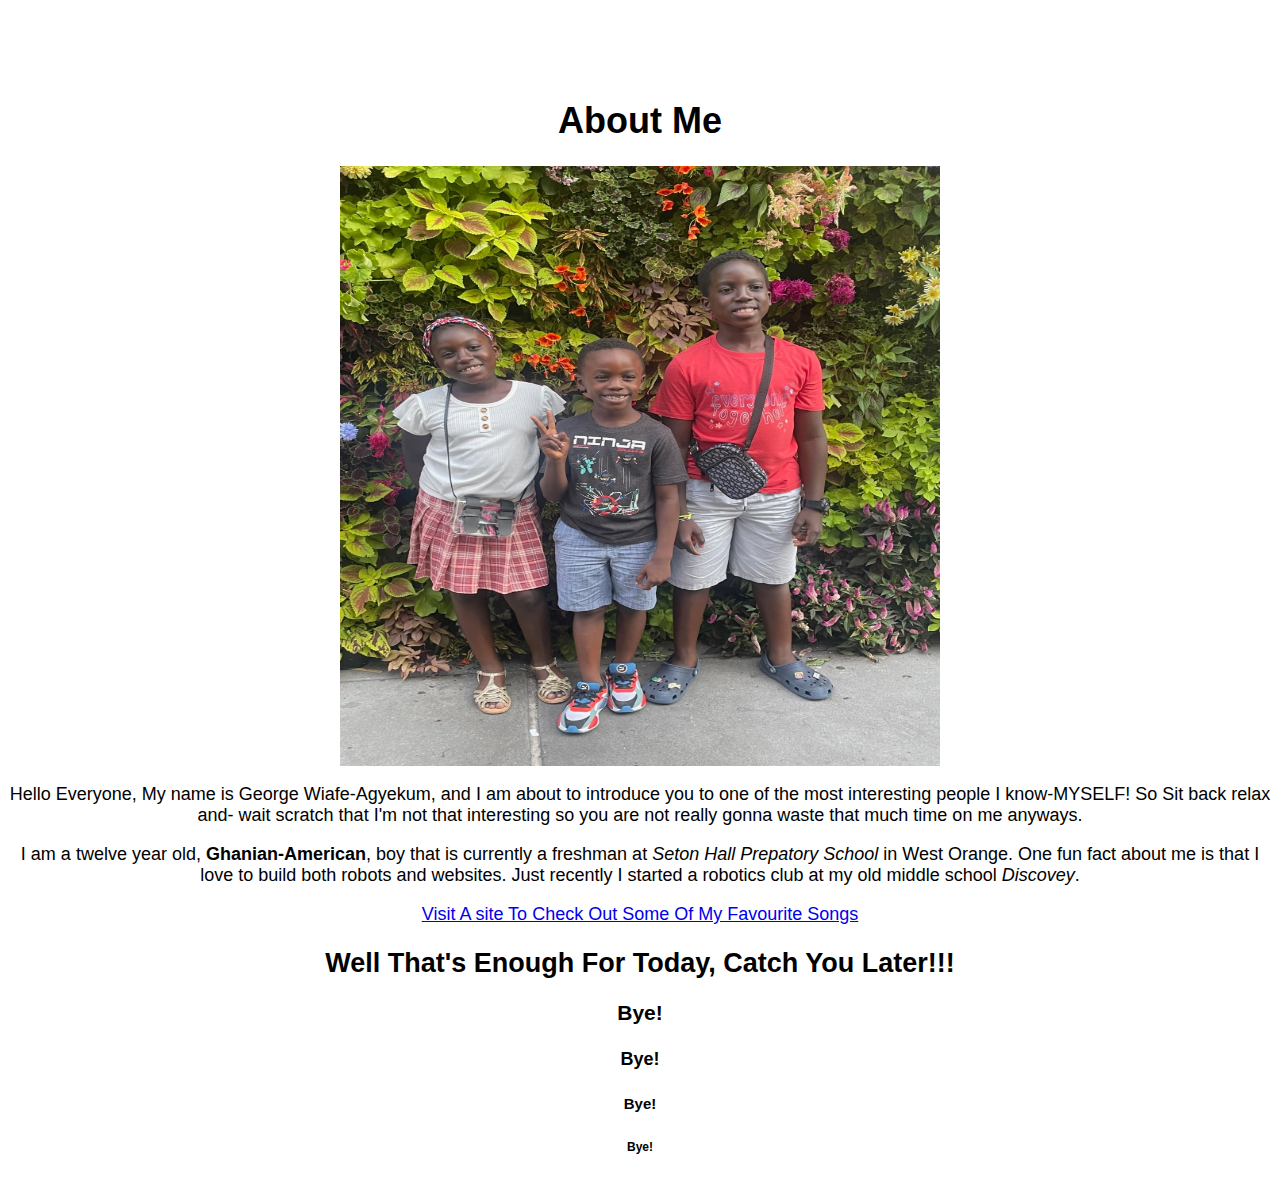
==== index.html @ 5cee72a6 "Link added" ====
<html lang="en">
<head>
    <meta charset="UTF-8">
    <meta name="viewport" content="width=device-width, initial-scale=1.0">
    <title>Document</title>
</head>
<style>
    body {
        text-align: center;
        margin-top: 100px;
        font-family: 'Lucida Sans', 'Lucida Sans Regular', 'Lucida Grande', 'Lucida Sans Unicode', Geneva, Verdana, sans-serif;
        font-size: large;
    }

    .rotate-image {
        transform: rotate(90deg);
    }
</style>
<body>
    <h1>About Me</h1>
    <img src="wally.jpg" alt="George, the author" width="600" height="600" class="rotate-image">
    <p>Hello Everyone, My name is George Wiafe-Agyekum, and I am about to introduce you to one of the most interesting people I know-MYSELF!
         So Sit back relax and- wait scratch that I'm not that interesting so you are not really gonna waste that much time on me anyways.<ll</p>
    <p>I am a twelve year old, <strong>Ghanian-American</strong>, boy that is currently a freshman at <em>Seton Hall Prepatory School</em> in West Orange. One fun fact about me is that I love to build both robots and websites. Just recently I started a robotics club at my old middle school <em>Discovey</em>.</p>
    <a href="songs.html" target="_self">Visit A site To Check Out Some Of My Favourite Songs</a>
    <h2>Well That's Enough For Today, Catch You Later!!!</h2>
    <h3>Bye!</h3>
    <h4>Bye!</h4>
    <h5>Bye!</h5>
    <h6>Bye!</h6>
</body>
</html>
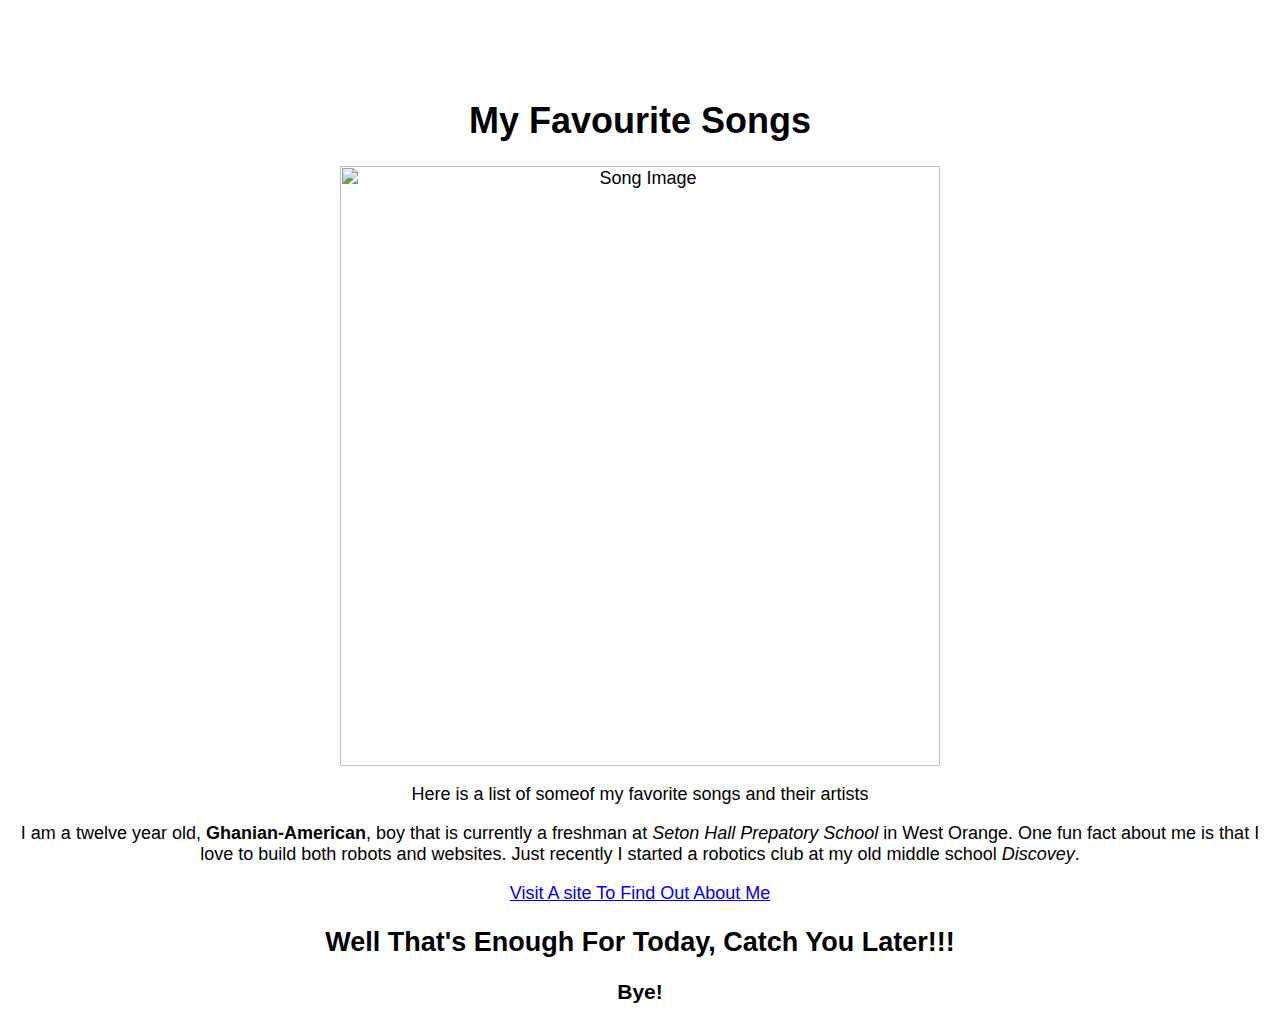
==== commit 08385872: "song page" ====
--- a/index.html
+++ b/index.html
@@ -11,22 +11,14 @@
         font-family: 'Lucida Sans', 'Lucida Sans Regular', 'Lucida Grande', 'Lucida Sans Unicode', Geneva, Verdana, sans-serif;
         font-size: large;
     }
-
-    .rotate-image {
-        transform: rotate(90deg);
-    }
 </style>
 <body>
-    <h1>About Me</h1>
-    <img src="wally.jpg" alt="George, the author" width="600" height="600" class="rotate-image">
-    <p>Hello Everyone, My name is George Wiafe-Agyekum, and I am about to introduce you to one of the most interesting people I know-MYSELF!
-         So Sit back relax and- wait scratch that I'm not that interesting so you are not really gonna waste that much time on me anyways.<ll</p>
+    <h1>My Favourite Songs</h1>
+    <img src="sing.jpg" alt="Song Image" width="600" height="600" class="rotate-image">
+    <p>Here is a list of someof my favorite songs and their artists<ll</p>
     <p>I am a twelve year old, <strong>Ghanian-American</strong>, boy that is currently a freshman at <em>Seton Hall Prepatory School</em> in West Orange. One fun fact about me is that I love to build both robots and websites. Just recently I started a robotics club at my old middle school <em>Discovey</em>.</p>
-    <a href="songs.html" target="_self">Visit A site To Check Out Some Of My Favourite Songs</a>
+    <a href="index.html" target="_self">Visit A site To Find Out About Me</a>
     <h2>Well That's Enough For Today, Catch You Later!!!</h2>
     <h3>Bye!</h3>
-    <h4>Bye!</h4>
-    <h5>Bye!</h5>
-    <h6>Bye!</h6>
 </body>
 </html>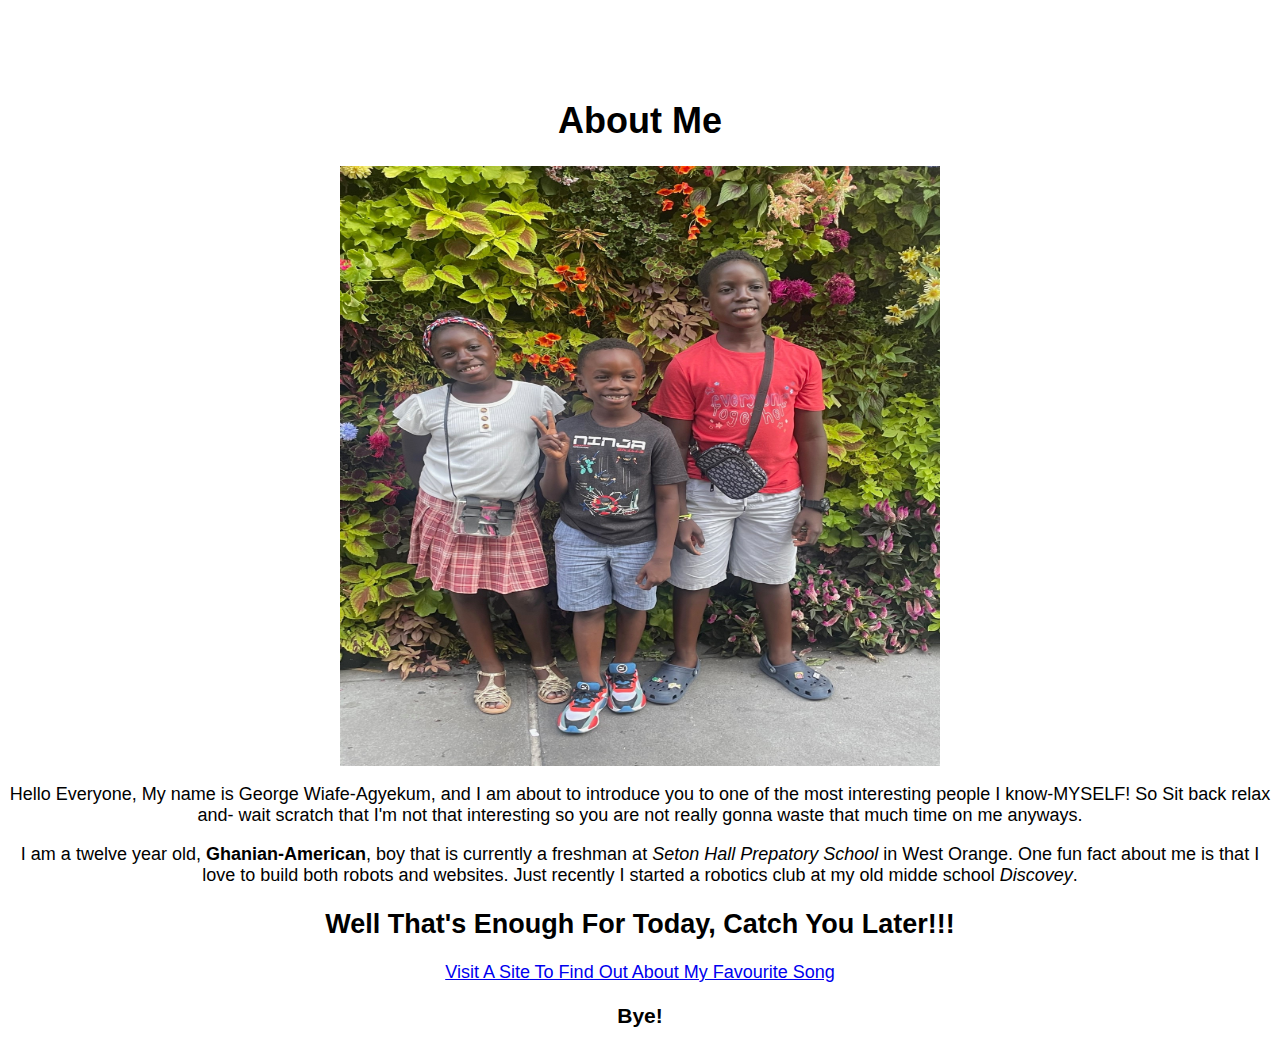
==== commit 7bd2663f: "update link" ====
--- a/index.html
+++ b/index.html
@@ -11,14 +11,19 @@
         font-family: 'Lucida Sans', 'Lucida Sans Regular', 'Lucida Grande', 'Lucida Sans Unicode', Geneva, Verdana, sans-serif;
         font-size: large;
     }
+
+    .rotate-image {
+        transform: rotate(90deg);
+    }
 </style>
 <body>
-    <h1>My Favourite Songs</h1>
-    <img src="sing.jpg" alt="Song Image" width="600" height="600" class="rotate-image">
-    <p>Here is a list of someof my favorite songs and their artists<ll</p>
-    <p>I am a twelve year old, <strong>Ghanian-American</strong>, boy that is currently a freshman at <em>Seton Hall Prepatory School</em> in West Orange. One fun fact about me is that I love to build both robots and websites. Just recently I started a robotics club at my old middle school <em>Discovey</em>.</p>
-    <a href="index.html" target="_self">Visit A site To Find Out About Me</a>
+    <h1>About Me</h1>
+    <img src="wally.jpg" alt="George, the author" width="600" height="600" class="rotate-image">
+    <p>Hello Everyone, My name is George Wiafe-Agyekum, and I am about to introduce you to one of the most interesting people I know-MYSELF!
+         So Sit back relax and- wait scratch that I'm not that interesting so you are not really gonna waste that much time on me anyways.<ll</p>
+    <p>I am a twelve year old, <strong>Ghanian-American</strong>, boy that is currently a freshman at <em>Seton Hall Prepatory School</em> in West Orange. One fun fact about me is that I love to build both robots and websites. Just recently I started a robotics club at my old midde school <em>Discovey</em>.</p>
     <h2>Well That's Enough For Today, Catch You Later!!!</h2>
+    <a href="song.html"> Visit A Site To Find Out About My Favourite Song</a>
     <h3>Bye!</h3>
 </body>
 </html>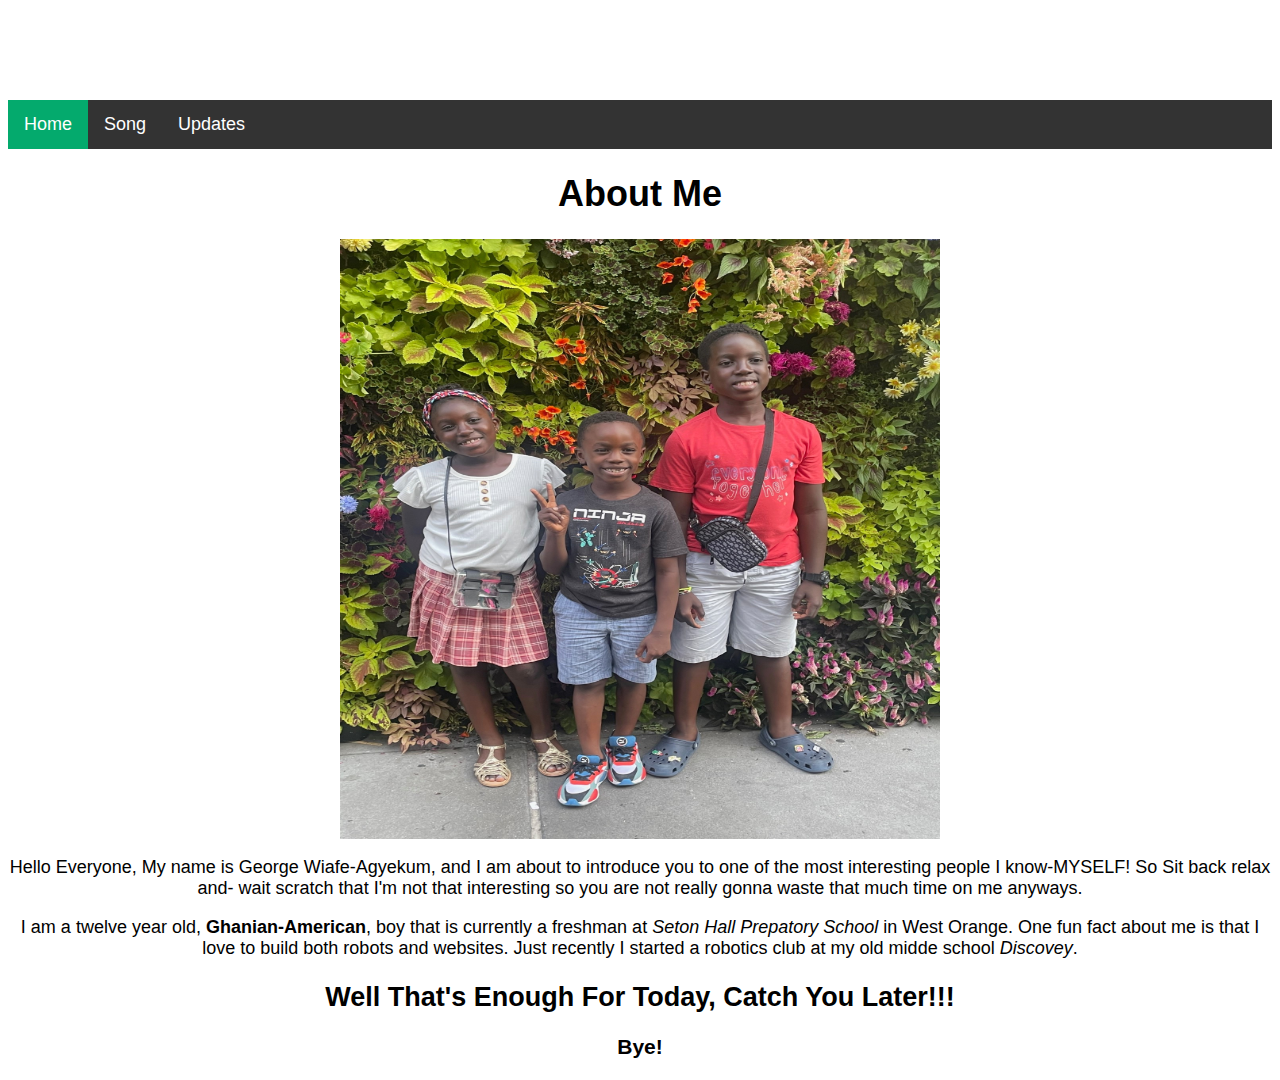
==== commit 1f07496d: "bunch of changews" ====
--- a/index.html
+++ b/index.html
@@ -1,29 +1,24 @@
 <html lang="en">
 <head>
+    <link rel="stylesheet" href="style.css">
     <meta charset="UTF-8">
     <meta name="viewport" content="width=device-width, initial-scale=1.0">
     <title>Document</title>
 </head>
-<style>
-    body {
-        text-align: center;
-        margin-top: 100px;
-        font-family: 'Lucida Sans', 'Lucida Sans Regular', 'Lucida Grande', 'Lucida Sans Unicode', Geneva, Verdana, sans-serif;
-        font-size: large;
-    }
+<body>
 
-    .rotate-image {
-        transform: rotate(90deg);
-    }
-</style>
-<body>
+<ul>
+  <li><a class="active" href=
+    index.html >Home</a></li>
+  <li><a href="song.html">Song</a></li>
+  <li><a href="#updates">Updates</a></li>
+</ul>
     <h1>About Me</h1>
     <img src="wally.jpg" alt="George, the author" width="600" height="600" class="rotate-image">
     <p>Hello Everyone, My name is George Wiafe-Agyekum, and I am about to introduce you to one of the most interesting people I know-MYSELF!
          So Sit back relax and- wait scratch that I'm not that interesting so you are not really gonna waste that much time on me anyways.<ll</p>
     <p>I am a twelve year old, <strong>Ghanian-American</strong>, boy that is currently a freshman at <em>Seton Hall Prepatory School</em> in West Orange. One fun fact about me is that I love to build both robots and websites. Just recently I started a robotics club at my old midde school <em>Discovey</em>.</p>
     <h2>Well That's Enough For Today, Catch You Later!!!</h2>
-    <a href="song.html"> Visit A Site To Find Out About My Favourite Song</a>
     <h3>Bye!</h3>
 </body>
 </html>--- a/style.css
+++ b/style.css
@@ -0,0 +1,37 @@
+body {
+    text-align: center;
+    margin-top: 100px;
+    font-family: 'Lucida Sans', 'Lucida Sans Regular', 'Lucida Grande', 'Lucida Sans Unicode', Geneva, Verdana, sans-serif;
+    font-size: large;
+}
+
+.rotate-image {
+    transform: rotate(90deg);
+}
+ul {
+list-style-type: none;
+margin: 0;
+padding: 0;
+overflow: hidden;
+background-color: #333;
+}
+
+li {
+float: left;
+}
+
+li a {
+display: block;
+color: white;
+text-align: center;
+padding: 14px 16px;
+text-decoration: none;
+}
+
+li a:hover:not(.active) {
+background-color: #111;
+}
+
+.active {
+background-color: #04AA6D;
+}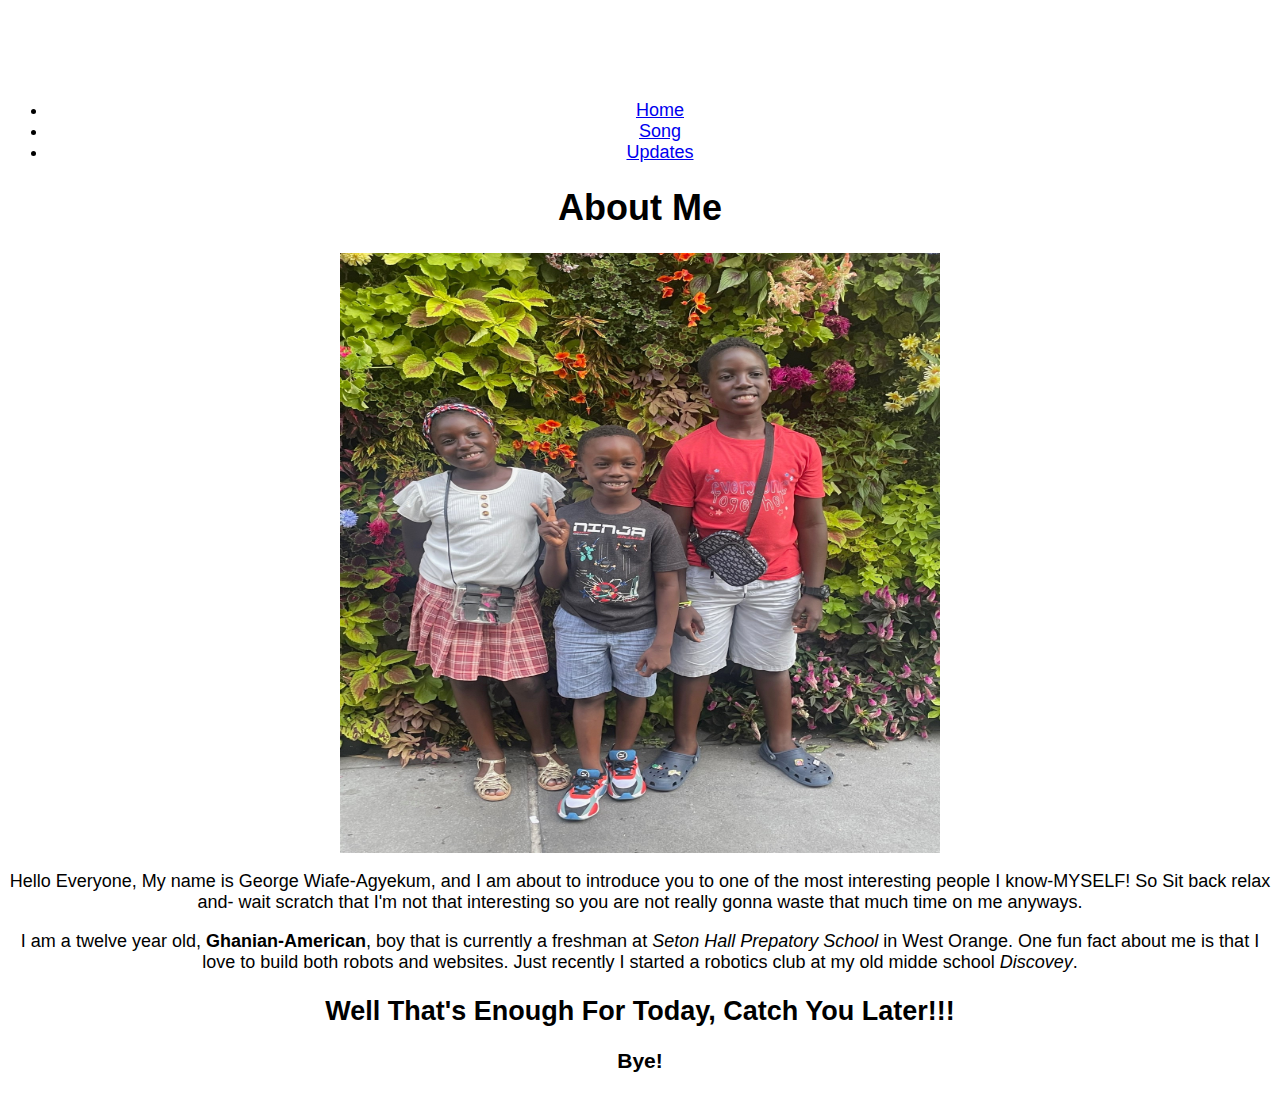
==== commit 7f00f6c6: "attempted  sticky navbar" ====
--- a/index.html
+++ b/index.html
@@ -1,6 +1,7 @@
 <html lang="en">
 <head>
     <link rel="stylesheet" href="style.css">
+    <link rel="sheet" href="code.js">
     <meta charset="UTF-8">
     <meta name="viewport" content="width=device-width, initial-scale=1.0">
     <title>Document</title>
--- a/style.css
+++ b/style.css
@@ -8,30 +8,34 @@
 .rotate-image {
     transform: rotate(90deg);
 }
-ul {
-list-style-type: none;
-margin: 0;
-padding: 0;
-overflow: hidden;
-background-color: #333;
-}
-
-li {
-float: left;
-}
-
-li a {
-display: block;
-color: white;
-text-align: center;
-padding: 14px 16px;
-text-decoration: none;
-}
-
-li a:hover:not(.active) {
-background-color: #111;
-}
-
-.active {
-background-color: #04AA6D;
-}+#navbar {
+    overflow: hidden;
+    background-color: #333;
+  }
+  
+  /* Navbar links */
+  #navbar a {
+    float: left;
+    display: block;
+    color: #f2f2f2;
+    text-align: center;
+    padding: 14px;
+    text-decoration: none;
+  }
+  
+  /* Page content */
+  .content {
+    padding: 16px;
+  }
+  
+  /* The sticky class is added to the navbar with JS when it reaches its scroll position */
+  .sticky {
+    position: fixed;
+    top: 0;
+    width: 100%;
+  }
+  
+  /* Add some top padding to the page content to prevent sudden quick movement (as the navigation bar gets a new position at the top of the page (position:fixed and top:0) */
+  .sticky + .content {
+    padding-top: 60px;
+  }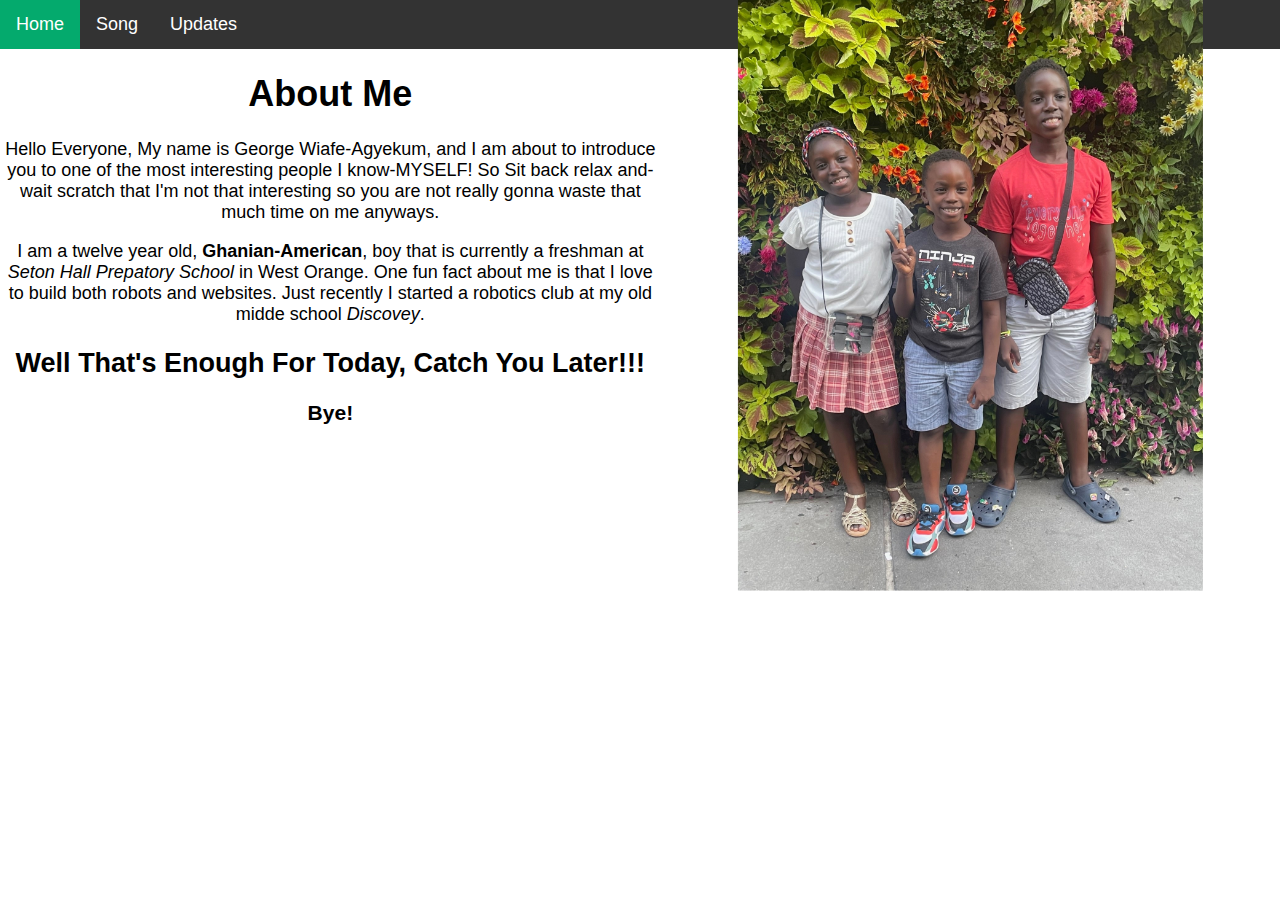
==== commit 7076c74e: "Mobile and tablet friendly mechanisms" ====
--- a/index.html
+++ b/index.html
@@ -1,25 +1,31 @@
 <html lang="en">
 <head>
     <link rel="stylesheet" href="style.css">
-    <link rel="sheet" href="code.js">
     <meta charset="UTF-8">
     <meta name="viewport" content="width=device-width, initial-scale=1.0">
     <title>Document</title>
 </head>
 <body>
-
-<ul>
-  <li><a class="active" href=
+<div id="navigation">
+  <ul>
+    <li><a class="active" href=
     index.html >Home</a></li>
-  <li><a href="song.html">Song</a></li>
-  <li><a href="#updates">Updates</a></li>
-</ul>
+    <li><a href="song.html">Song</a></li>
+    <li><a href="updates.html">Updates</a></li>
+  </ul>
+</div>
+<div id="Home">
+  <div class="left">
     <h1>About Me</h1>
-    <img src="wally.jpg" alt="George, the author" width="600" height="600" class="rotate-image">
     <p>Hello Everyone, My name is George Wiafe-Agyekum, and I am about to introduce you to one of the most interesting people I know-MYSELF!
-         So Sit back relax and- wait scratch that I'm not that interesting so you are not really gonna waste that much time on me anyways.<ll</p>
-    <p>I am a twelve year old, <strong>Ghanian-American</strong>, boy that is currently a freshman at <em>Seton Hall Prepatory School</em> in West Orange. One fun fact about me is that I love to build both robots and websites. Just recently I started a robotics club at my old midde school <em>Discovey</em>.</p>
-    <h2>Well That's Enough For Today, Catch You Later!!!</h2>
-    <h3>Bye!</h3>
+      So Sit back relax and- wait scratch that I'm not that interesting so you are not really gonna waste that much time on me anyways.<ll</p>
+ <p>I am a twelve year old, <strong>Ghanian-American</strong>, boy that is currently a freshman at <em>Seton Hall Prepatory School</em> in West Orange. One fun fact about me is that I love to build both robots and websites. Just recently I started a robotics club at my old midde school <em>Discovey</em>.</p>
+ <h2>Well That's Enough For Today, Catch You Later!!!</h2>
+ <h3>Bye!</h3>
+  </div>
+  <div class="right">
+    <img src="wally.jpg" alt="George, the author" width="100%" height="auto" class="rotate-image">
+  </div>
+</div>
 </body>
 </html>--- a/style.css
+++ b/style.css
@@ -1,41 +1,68 @@
 body {
     text-align: center;
-    margin-top: 100px;
     font-family: 'Lucida Sans', 'Lucida Sans Regular', 'Lucida Grande', 'Lucida Sans Unicode', Geneva, Verdana, sans-serif;
     font-size: large;
+    margin: 0;
 }
 
 .rotate-image {
     transform: rotate(90deg);
 }
-#navbar {
-    overflow: hidden;
-    background-color: #333;
-  }
-  
-  /* Navbar links */
-  #navbar a {
-    float: left;
-    display: block;
-    color: #f2f2f2;
-    text-align: center;
-    padding: 14px;
-    text-decoration: none;
-  }
-  
-  /* Page content */
-  .content {
-    padding: 16px;
-  }
-  
-  /* The sticky class is added to the navbar with JS when it reaches its scroll position */
-  .sticky {
-    position: fixed;
-    top: 0;
-    width: 100%;
-  }
-  
-  /* Add some top padding to the page content to prevent sudden quick movement (as the navigation bar gets a new position at the top of the page (position:fixed and top:0) */
-  .sticky + .content {
-    padding-top: 60px;
-  }+ul {
+list-style-type: none;
+margin: 0;
+padding: 0;
+overflow: hidden;
+background-color: #333;
+}
+
+li {
+float: left;
+}
+
+li a {
+display: block;
+color: white;
+text-align: center;
+padding: 14px 16px;
+text-decoration: none;
+}
+
+li a:hover:not(.active) {
+background-color: #111;
+}
+
+.active {
+background-color: #04AA6D;
+}
+#Home{
+    display: flex;
+    flex-direction: row;
+}
+@media only screen and (max-width: 600px){
+    #Home{
+        flex-direction: column;
+    }
+    body{
+        font-size: medium;
+        padding: 10px;
+    }
+}
+@media only screen and (max-width: 768px){
+    #Home{
+        flex-direction: column;
+    }
+    body{
+        font-size: xx-large;
+        padding: 10px;
+    }
+}
+@media only screen and (max-width: 1024px){
+    #Home{
+        flex-direction: row;
+    }
+    body{
+        font-size:xx-large;
+        padding: 10px;
+    }
+}